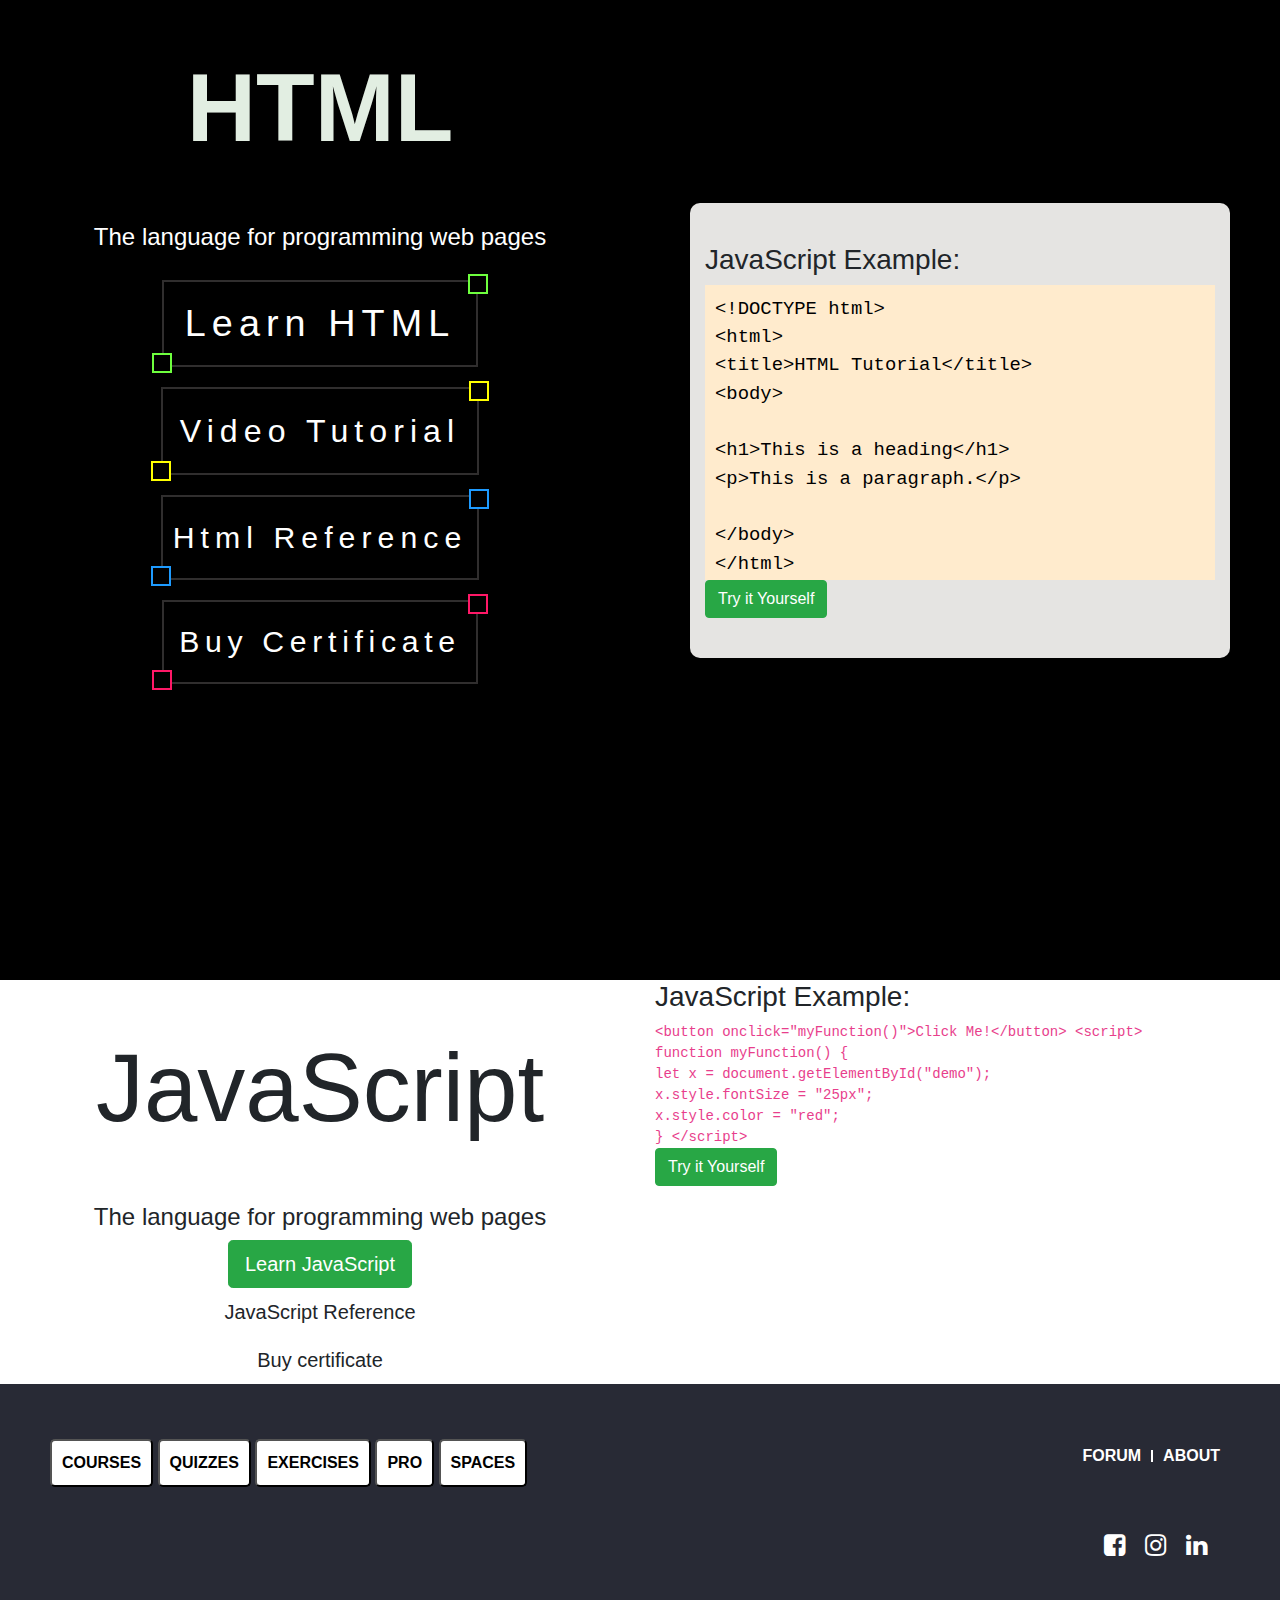
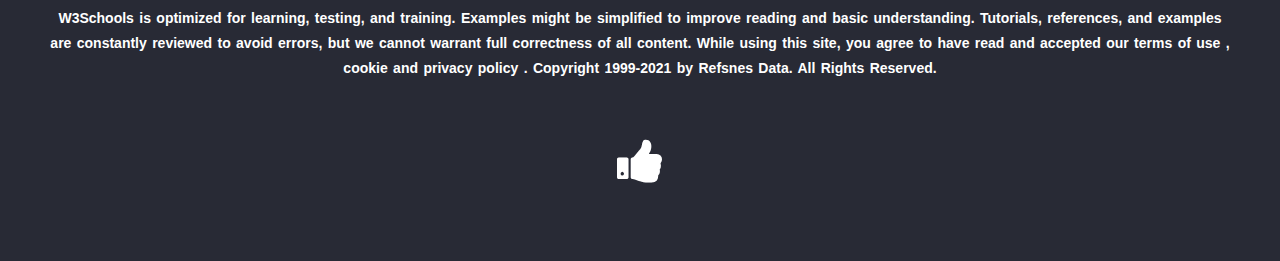
==== Merge.html @ e7c8f990 "Merged codes of  Omkar, Nirzar and Mine." ====
<html>
  <head>
    <meta charset="utf-8" />
    <meta name="viewport" content="width=device-width, initial-scale=1" />
    <title>W3Schools-CLONE</title>
    <script
      src="bootstrap.bundle.min.js"
      integrity="sha384-A3rJD856KowSb7dwlZdYEkO39Gagi7vIsF0jrRAoQmDKKtQBHUuLZ9AsSv4jD4Xa"
      crossorigin="anonymous"
    ></script>
    <link
      href="bootstrap.min.css"
      rel="stylesheet"
      integrity="sha384-gH2yIJqKdNHPEq0n4Mqa/HGKIhSkIHeL5AyhkYV8i59U5AR6csBvApHHNl/vI1Bx"
      crossorigin="anonymous"
    />

    <link
      rel="stylesheet"
      href="https://cdnjs.cloudflare.com/ajax/libs/font-awesome/4.7.0/css/font-awesome.min.css"
    />
    <link rel="stylesheet" href="" />
    <link rel="stylesheet" href="merge.css" />
    <link rel="stylesheet" href="omkar.css" />
    <link rel="stylesheet" href="Nirzar.css" />

    <link
      rel="stylesheet"
      href="https://fonts.googleapis.com/css?family=Open+Sans"
    />
    <meta
      name="viewport"
      content="width=device-width, initial-scale=1.0, shrink-to-fit=no"
    />

    <link
      rel="stylesheet"
      href="https://stackpath.bootstrapcdn.com/bootstrap/4.4.1/css/bootstrap.min.css"
      integrity="sha384-Vkoo8x4CGsO3+Hhxv8T/Q5PaXtkKtu6ug5TOeNV6gBiFeWPGFN9MuhOf23Q9Ifjh"
      crossorigin="anonymous"
    />
    <!-- CSS only -->
    <link
      href="https://cdn.jsdelivr.net/npm/bootstrap@5.2.0/dist/css/bootstrap.min.css"
      rel="stylesheet"
      integrity="sha384-gH2yIJqKdNHPEq0n4Mqa/HGKIhSkIHeL5AyhkYV8i59U5AR6csBvApHHNl/vI1Bx"
      crossorigin="anonymous"
    />
    <!-- JavaScript Bundle with Popper -->
    <script
      src="https://cdn.jsdelivr.net/npm/bootstrap@5.2.0/dist/js/bootstrap.bundle.min.js"
      integrity="sha384-A3rJD856KowSb7dwlZdYEkO39Gagi7vIsF0jrRAoQmDKKtQBHUuLZ9AsSv4jD4Xa"
      crossorigin="anonymous"
    ></script>
  </head>
  <body>
    <!--Lachlan's code-->

    <!--End Lachlan's code-->

    <!--Omkar's code-->
    <div class="container-fluid box">
      <div class="row">
        <div class="col-sm-12 col-md-12 col-lg-6 col-xs-12 box1">
          <h1 class="hero display-1 text-center">
            <span class="bolded1">HTML</span>
          </h1>
          <h4 class="text-center" style="color: white">
            The language for programming web pages
          </h4>
          <div class="buttonbox">
            <div class="btn2">
              <a
                class="hbutton bb"
                href="#"
                style="--clr: #6eff3e"
                type="button"
                ><span1 style="color: white"> Learn HTML</span1><i></i>
              </a>
            </div>
            <div class="btn2">
              <a
                class="h2button bb"
                href="#"
                style="--clr: #ffff00"
                type="button"
                ><span1 style="color: white"> Video Tutorial</span1><i></i
              ></a>
            </div>
            <div class="btn3">
              <a
                class="h3button bb"
                href="#"
                style="--clr: #1e9bff"
                type="button"
                ><span1 style="color: white"> Html Reference</span1><i></i
              ></a>
            </div>
            <div class="btn4">
              <a
                class="h4button bb"
                href="#"
                style="--clr: #ff1867"
                type="button"
                ><span1 style="color: white"> Buy Certificate</span1><i></i
              ></a>
            </div>
          </div>
        </div>
        <div class="col-sm-12 col-md-12 col-xs-12 col-lg-6">
          <div class="row box2">
            <div class="col-sm-12 col-md-12 col-xs-12 innerbox">
              <h3 class="boxtitle">JavaScript Example:</h3>
              <div class="row-xs-12 Hexample">
                <code class="Htext">
                  &lt;!DOCTYPE html&gt;<br />
                  &lt;html&gt;<br />
                  &lt;title&gt;HTML Tutorial&lt;/title&gt;<br />
                  &lt;body&gt;<br /><br />
                  &lt;h1&gt;This is a heading&lt;/h1&gt;<br />
                  &lt;p&gt;This is a paragraph.&lt;/p&gt;<br /><br />
                  &lt;/body&gt;<br />
                  &lt;/html&gt;
                </code>
              </div>
              <div class="trybtn">
                <a
                  href="https://www.w3schools.com/js/tryit.asp?filename=tryjs_default"
                  ><div class="btn btn-success">Try it Yourself</div></a
                >
              </div>
            </div>
          </div>
        </div>
      </div>
    </div>

    <!--End Omkar-->

    <!---Mayur's code-->
    <div class="container-fluid boxx">
      <div class="row">
        <div class="col-sm-12 col-md-12 col-lg-6 col-xs-12 boxx1">
          <h1 class="heroo display-1 text-center">
            <span class="bolded">JavaScript</span>
          </h1>
          <h4 class="text-center">The language for programming web pages</h4>
          <div class="buttonboxx">
            <div class="forbutton text-center">
              <button class="btn btn-success btn-lg" type="button">
                Learn JavaScript
              </button>
            </div>
            <div class="reference text-center">
              <button class="btn btn-lg" type="button">
                JavaScript Reference
              </button>
            </div>
            <div class="certificate text-center">
              <button class="btn btn-lg" type="button">Buy certificate</button>
            </div>
          </div>
        </div>
        <div class="col-sm-12 col-md-12 col-xs-12 col-lg-6">
          <div class="row boxx2">
            <div class="col-sm-12 col-md-12 col-xs-12 innerboxx">
              <h3 class="boxtitle">JavaScript Example:</h3>
              <div class="row-xs-12 example">
                <code class="text">
                  &lt;button onclick="myFunction()"&gt;Click Me!&lt;/button&gt;
                  &lt;script&gt;<br />
                  function myFunction() {<br />
                  let x = document.getElementById("demo");<br />
                  x.style.fontSize = "25px";<br />
                  x.style.color = "red";<br />
                  } &lt;/script&gt;
                </code>
              </div>
              <div class="trybtn">
                <a
                  href="https://www.w3schools.com/js/tryit.asp?filename=tryjs_default"
                  ><div class="btn btn-success">Try it Yourself</div></a
                >
              </div>
            </div>
          </div>
        </div>
      </div>
    </div>
    <!--End of Mayur's code-->

    <!--nirzar-->
    <div class="container4">
      <footer class="w3_dark_blue_bg">
        <button class="but btn-courses"><a href="#">COURSES</a></button>
        <button class="but btn-quizzes"><a href="#">QUIZZES</a></button>
        <button class="but btn-exserciese"><a href="#">EXERCISES</a></button>
        <button class="but btn-pro"><a href="#">PRO</a></button>
        <button class="but btn-spaces"><a href="#">SPACES</a></button>
        <div class="footer_row1">
          <div class="footer_row1_left"></div>
          <div class="footer_row1_right">
            <a href="#">FORUM</a>
            <span></span>
            <a href="#">ABOUT</a>
          </div>
        </div>
        <div class="footer_row2">
          <div class="footer_link_box">
            <a href="#"><i class="fa fa-facebook-square"></i></a>
            <a href="#"><i class="fa fa-instagram"></i></a>
            <a href="#"><i class="fa fa-linkedin"></i></a>
          </div>
        </div>
        <p>
          W3Schools is optimized for learning, testing, and training. Examples
          might be simplified to improve reading and basic understanding.
          Tutorials, references, and examples are constantly reviewed to avoid
          errors, but we cannot warrant full correctness of all content. While
          using this site, you agree to have read and accepted our
          <a href="#">terms of use</a> ,
          <a href="#">cookie and privacy policy</a> .
          <a href="#">Copyright 1999-2021</a> by Refsnes Data. All Rights
          Reserved.
        </p>
        <div class="footer_like_box">
          <a href="#"><i class="fa fa-thumbs-up"></i></a>
        </div>
      </footer>
    </div>

    <!--nirzar-->
  </body>
</html>
---- omkar.css ----
.box {
  background-color: black;
}
.box1 {
  color: rgb(238, 192, 203);
}
h1 {
  padding: 50px;
}

.bolded1 {
  font-weight: bold;
  color: #e2eee2;
}

.buttonbox {
  display: flex;
  min-height: 80vh;
  align-items: center;
  flex-direction: column;
  gap: 20px;
}
.hbutton {
  top: 20px;
  position: relative;
  background: rgb(48, 46, 46);
  color: white;
  text-decoration: none;
  text-transform: "";
  font-size: 1cm;
  letter-spacing: 0.16cm;
  font-weight: 300;
  padding: 15px 23px;
  transition: 0.5s;
}
.bb:hover {
  letter-spacing: 0.18cm;
  background: var(--clr);
  box-shadow: 0 0 35px var(--clr);
}
.bb::before {
  content: "";
  position: absolute;
  inset: 2px;
  background: black;
}
.bb span1 {
  position: relative;
  z-index: 1;
}
.bb i {
  position: absolute;
  inset: 0;
  display: block;
}
.bb i::before {
  content: "";
  position: absolute;
  top: -6px;
  left: 100%;
  transform: translateX(-50%);
  width: 20px;
  height: 20px;
  background: black;
  border: 2px solid var(--clr);
  transition: 0.5s;
}
.bb:hover i::before {
  left: 0%;
  transform: translateX(-50%) rotate(45deg);
  box-shadow: 61px 55px var(--clr);
}
.bb i::after {
  content: "";
  position: absolute;
  bottom: -6px;
  left: 0%;
  transform: translateX(-50%);
  width: 20px;
  height: 20px;
  background: black;
  border: 2px solid var(--clr);
  transition: 0.5s;
}
.bb:hover i::after {
  left: 100%;
  transform: translateX(-50%) rotate(-45deg);
  box-shadow: 61px -55px var(--clr);
}
.h2button {
  top: 20px;
  position: relative;
  background: rgb(48, 46, 46);
  color: white;
  text-decoration: none;
  text-transform: "";
  font-size: 0.85cm;
  letter-spacing: 0.16cm;
  font-weight: 300;
  padding: 20px 19px;
  transition: 0.5s;
}
.h3button {
  top: 20px;
  position: relative;
  background: rgb(48, 46, 46);
  color: white;
  text-decoration: none;
  text-transform: "";
  font-size: 0.8cm;
  letter-spacing: 0.16cm;
  font-weight: 300;
  padding: 20px 12px;
  transition: 0.5s;
}
.h4button {
  top: 20px;
  position: relative;
  background: rgb(48, 46, 46);
  color: white;
  text-decoration: none;
  text-transform: "";
  font-size: 0.8cm;
  letter-spacing: 0.15cm;
  font-weight: 300;
  padding: 19px 17px;
  transition: 0.5s;
}

.box2 {
  padding: 50px;
  padding-top: 30%;
  padding-bottom: 30%;
}

.innerbox {
  background-color: #e5e4e2;
  padding: 40px;
  margin-top: 20px;
  border-radius: 10px;
}

.Hboxtitle {
  width: 40%;
  margin: 0;
  padding: 2%;
  color: #000;
  font-size: 24px;
}

.Hexample {
  background-color: blanchedalmond;
  height: 295px;
  padding: 10px;
}
.Htext {
  color: #000;
  font-size: 0.5cm;
}

.trybtn1 .btn {
  border-radius: 50px;
  vertical-align: middle;
  background: rgb(42, 161, 42);
  margin-top: 20px;
}
.trybtn1 :hover {
  color: black;
}
---- Nirzar.css ----
.w3_dark_blue_bg {
  background-color: #282a35;
}
footer {
  width: 100%;
  padding: 50px;
}

footer .footer_row1 {
  width: 100%;
  display: -webkit-box;
  display: -ms-flexbox;
  display: flex;
}

footer .footer_row1 .footer_row1_left {
  width: 50%;
  display: -webkit-box;
  display: -ms-flexbox;
  display: flex;
}
.but {
  border-radius: 5px;
  background-color: white;
  padding: 10px;
  margin: 5px 0px;
  font-weight: bolder;
}
.but a {
  text-decoration: none;
  color: #000;
}
footer .but a :hover {
  background-color: #e7e9eb;
}

footer .footer_row1 .footer_row1_right {
  width: 50%;
  display: -webkit-box;
  display: -ms-flexbox;
  display: flex;
  -webkit-box-pack: end;
  -ms-flex-pack: end;
  justify-content: flex-end;
  -webkit-box-align: center;
  -ms-flex-align: center;
  align-items: center;
}

footer .footer_row1 .footer_row1_right a {
  text-decoration: none;
  position: relative;
  top: -200%;
  margin: 0 10px;
  color: white;
  font-weight: bolder;
}

footer .footer_row1 .footer_row1_right a:hover {
  color: #04aa6d;
}

footer .footer_row1 .footer_row1_right span {
  display: inline-block;
  position: relative;
  top: -200%;
  width: 2px;
  height: 50%;
  background-color: white;
}

footer .footer_row2 {
  width: 100%;
  display: -webkit-box;
  display: -ms-flexbox;
  display: flex;
  -webkit-box-pack: end;
  -ms-flex-pack: end;
  justify-content: flex-end;
  height: 60px;
}

footer .footer_row2 .footer_link_box {
  width: 150px;
  height: 100%;
  display: -webkit-box;
  display: -ms-flexbox;
  display: flex;
  -webkit-box-align: center;
  -ms-flex-align: center;
  align-items: center;
  -webkit-box-pack: center;
  -ms-flex-pack: center;
  justify-content: center;
}

footer .footer_row2 .footer_link_box a {
  text-decoration: none;
  margin: 0 10px;
}

footer .footer_row2 .footer_link_box a i {
  color: white;
  font-size: 25px;
}

footer .footer_row2 .footer_link_box a:hover i {
  color: #04aa6d;
}

footer > p {
  margin: 30px 0;
  text-align: center;
  color: white;
  font-weight: bolder;
  font-size: 14px;
  line-height: 25px;
  word-spacing: 1.5px;
}

footer > p a {
  color: white;
}

footer > p a:hover {
  color: #04aa6d;
}

footer .footer_like_box {
  width: 100%;
  height: 100px;
  display: -webkit-box;
  display: -ms-flexbox;
  display: flex;
  -webkit-box-pack: center;
  -ms-flex-pack: center;
  justify-content: center;
  -webkit-box-align: center;
  -ms-flex-align: center;
  align-items: center;
}

footer .footer_like_box a {
  text-decoration: none;
}

footer .footer_like_box a i {
  font-size: 50px;
  color: white;
}

footer .footer_like_box a:hover i {
  color: #e7e9eb;
}
@media screen and (max-width: 992px) {
  .column_level_outer {
    width: 100%;
    -webkit-box-orient: vertical;
    -webkit-box-direction: normal;
    -ms-flex-direction: column;
    flex-direction: column;
  }
  .column_level_outer .column_level_main {
    width: 100% !important;
  }
  .other_link_container .lg_link_container {
    width: 95%;
    margin: 10px 0;
  }
  .other_link_container .w3links_box {
    margin: 10px 0;
  }
  .other_link_container .w3links_box20 {
    width: 45.1%;
  }
  .other_link_container .w3links_box45 {
    width: 95%;
  }
  footer .footer_row1 {
    -webkit-box-orient: vertical;
    -webkit-box-direction: normal;
    -ms-flex-direction: column;
    flex-direction: column;
  }
  footer .footer_row1 .footer_row1_left {
    width: 100%;
    -webkit-box-pack: center;
    -ms-flex-pack: center;
    justify-content: center;
    margin: 10px 0;
  }
  footer .footer_row1 .footer_row1_right {
    -webkit-box-pack: center;
    -ms-flex-pack: center;
    justify-content: center;
    margin: 10px 0;
    width: 100%;
  }
}
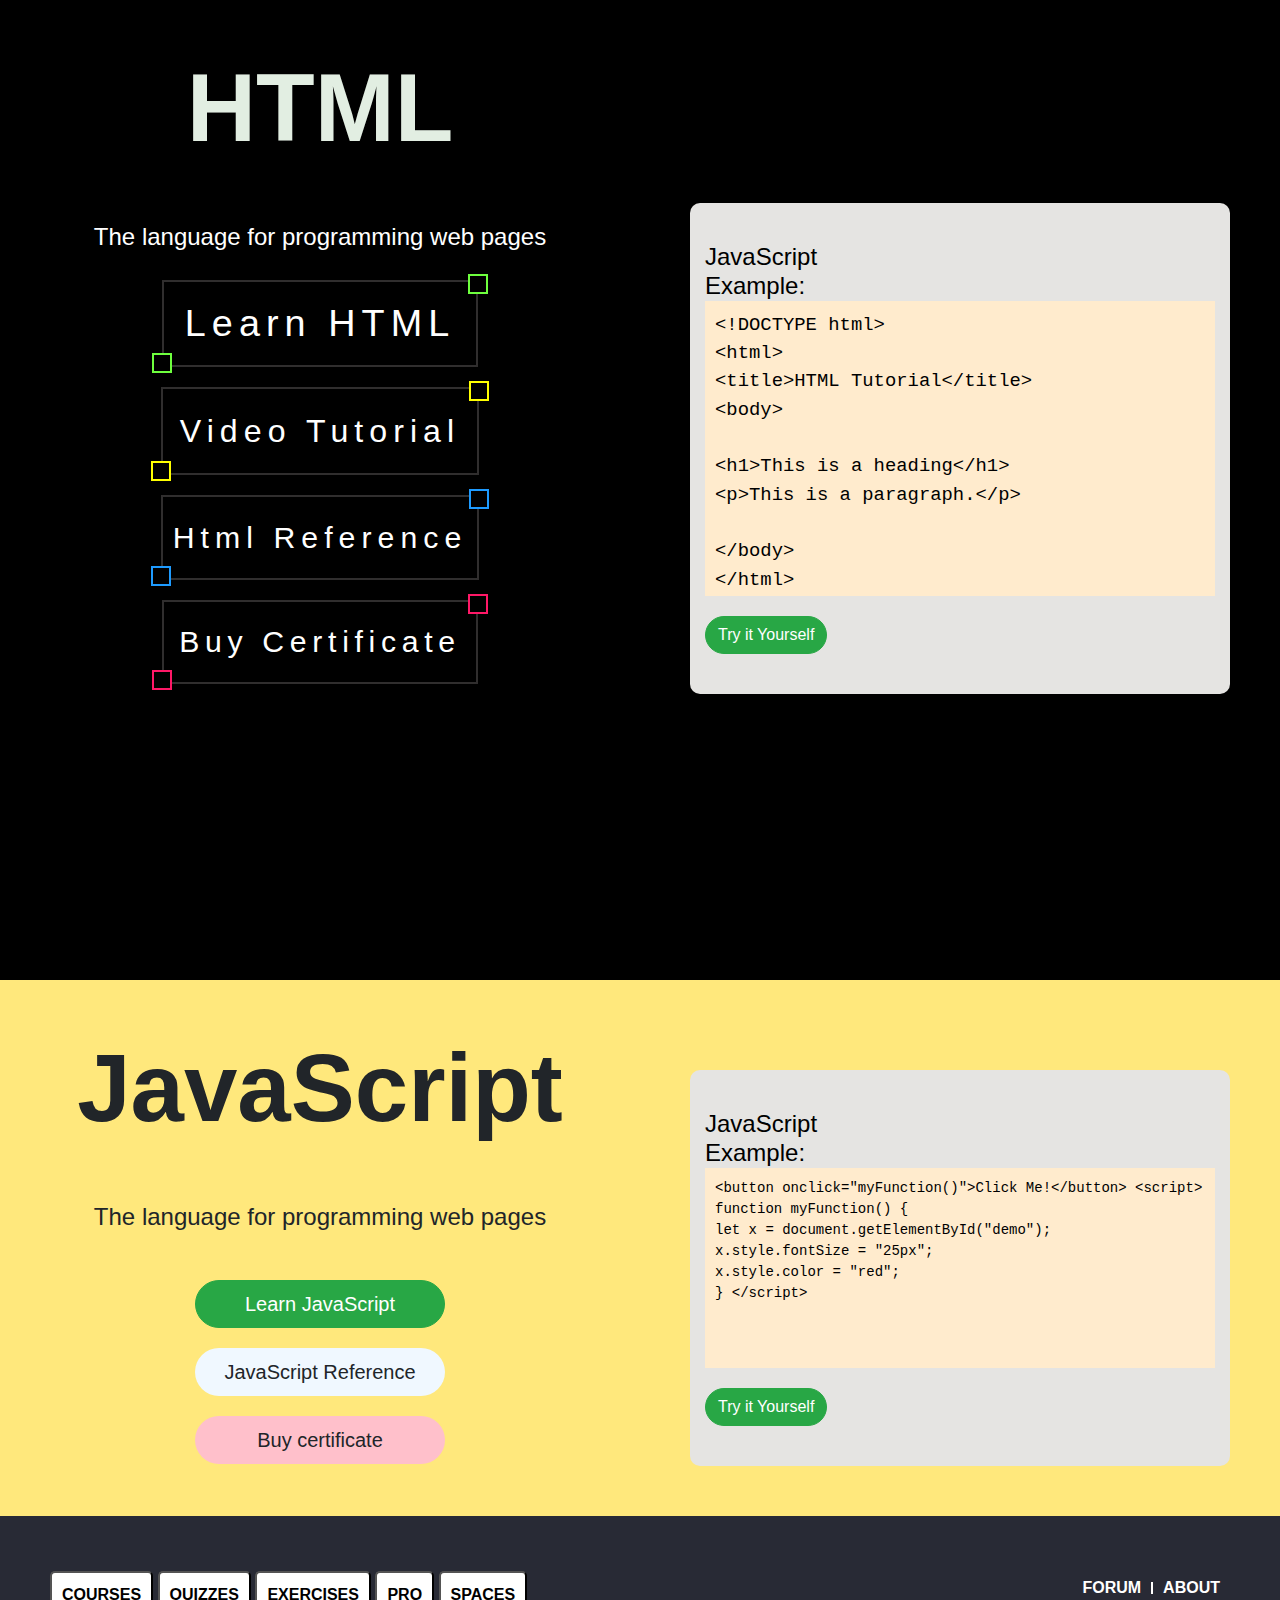
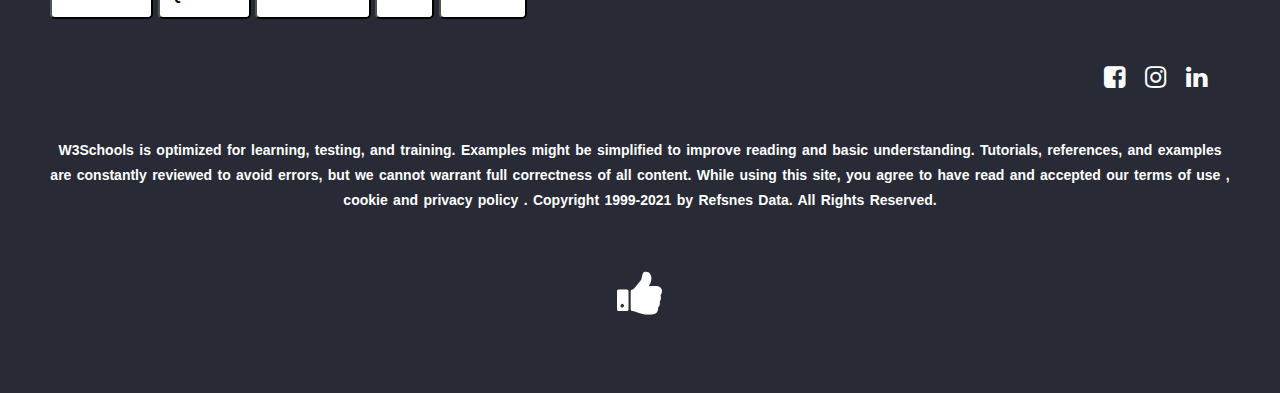
==== commit 1a01e25d: "Update Merge.html" ====
--- a/Merge.html
+++ b/Merge.html
@@ -20,7 +20,7 @@
       href="https://cdnjs.cloudflare.com/ajax/libs/font-awesome/4.7.0/css/font-awesome.min.css"
     />
     <link rel="stylesheet" href="" />
-    <link rel="stylesheet" href="merge.css" />
+    <link rel="stylesheet" href="Mayur.css" />
     <link rel="stylesheet" href="omkar.css" />
     <link rel="stylesheet" href="Nirzar.css" />
 
--- a/Mayur.css
+++ b/Mayur.css
@@ -0,0 +1,72 @@
+.boxx {
+  background-color: #ffe87c;
+}
+
+.green {
+  background-color: green;
+}
+
+h1 {
+  padding: 50px;
+}
+
+.bolded {
+  font-weight: bold;
+}
+
+.buttonboxx {
+  padding: 40px;
+}
+
+.forbutton .btn {
+  width: 250px;
+  border-radius: 50px;
+}
+
+.reference .btn {
+  background-color: aliceblue;
+  border-radius: 50px;
+  margin-top: 20px;
+  margin-bottom: 20px;
+  width: 250px;
+}
+
+.certificate .btn {
+  background-color: pink;
+  border-radius: 50px;
+  width: 250px;
+}
+
+.boxx2 {
+  padding: 50px;
+  padding-top: 70px;
+}
+
+.innerboxx {
+  background-color: #e5e4e2;
+  padding: 40px;
+  margin-top: 20px;
+  border-radius: 10px;
+}
+
+.boxtitle {
+  width: 40%;
+  margin: 0;
+  padding: 0%;
+  color: black;
+  font-size: 24px;
+}
+
+.example {
+  background-color: blanchedalmond;
+  height: 200px;
+  padding: 10px;
+}
+.text {
+  color: black;
+}
+
+.trybtn .btn {
+  border-radius: 50px;
+  margin-top: 20px;
+}
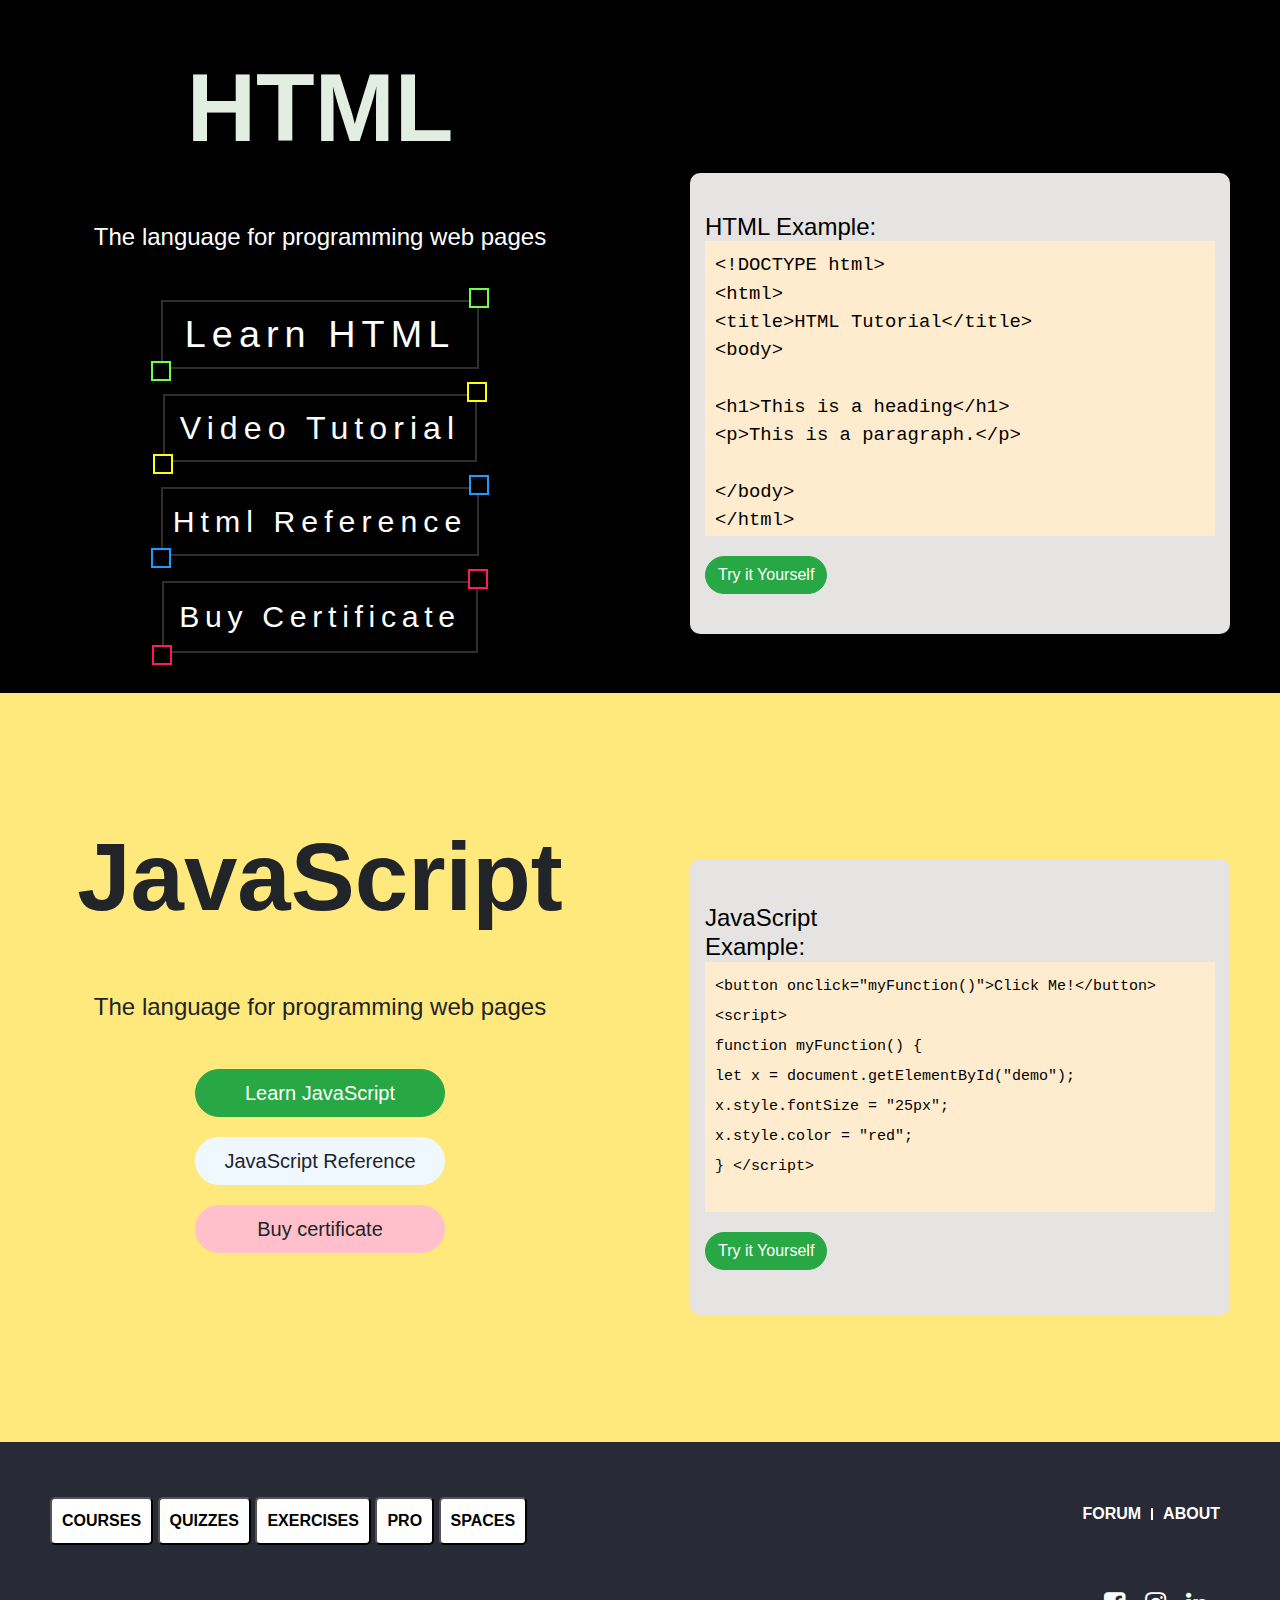
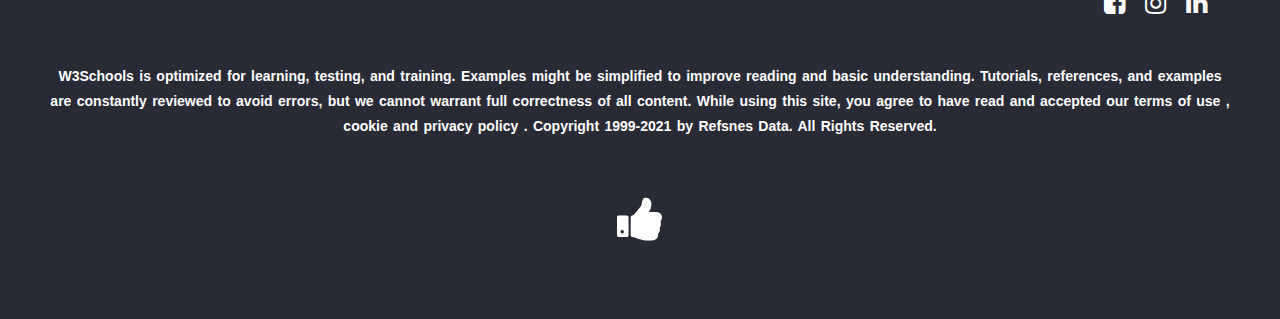
==== commit 1c6f46d5: "updated Changes" ====
--- a/Merge.html
+++ b/Merge.html
@@ -110,7 +110,7 @@
         <div class="col-sm-12 col-md-12 col-xs-12 col-lg-6">
           <div class="row box2">
             <div class="col-sm-12 col-md-12 col-xs-12 innerbox">
-              <h3 class="boxtitle">JavaScript Example:</h3>
+              <h3 class="boxtitle">HTML Example:</h3>
               <div class="row-xs-12 Hexample">
                 <code class="Htext">
                   &lt;!DOCTYPE html&gt;<br />
--- a/Mayur.css
+++ b/Mayur.css
@@ -1,5 +1,6 @@
 .boxx {
   background-color: #ffe87c;
+  padding: 6%;
 }
 
 .green {
@@ -44,9 +45,14 @@
 
 .innerboxx {
   background-color: #e5e4e2;
-  padding: 40px;
+  padding: 45px;
   margin-top: 20px;
   border-radius: 10px;
+}
+@media (max-width: 600px) {
+  .innerboxx {
+    display: none !important;
+  }
 }
 
 .boxtitle {
@@ -59,10 +65,12 @@
 
 .example {
   background-color: blanchedalmond;
-  height: 200px;
+  height: 250px;
   padding: 10px;
 }
 .text {
+  line-height: 30px;
+  font-size: 15px;
   color: black;
 }
 
--- a/omkar.css
+++ b/omkar.css
@@ -3,6 +3,7 @@
 }
 .box1 {
   color: rgb(238, 192, 203);
+  padding-bottom: 60px;
 }
 h1 {
   padding: 50px;
@@ -14,13 +15,14 @@
 }
 
 .buttonbox {
+  padding-top: 20px;
   display: flex;
-  min-height: 80vh;
+  min-height: 40vh;
   align-items: center;
   flex-direction: column;
-  gap: 20px;
+  gap: 25px;
 }
-.hbutton {
+.btn2 .hbutton {
   top: 20px;
   position: relative;
   background: rgb(48, 46, 46);
@@ -30,7 +32,7 @@
   font-size: 1cm;
   letter-spacing: 0.16cm;
   font-weight: 300;
-  padding: 15px 23px;
+  padding: 6px 24px;
   transition: 0.5s;
 }
 .bb:hover {
@@ -56,7 +58,7 @@
 .bb i::before {
   content: "";
   position: absolute;
-  top: -6px;
+  top: -12px;
   left: 100%;
   transform: translateX(-50%);
   width: 20px;
@@ -68,12 +70,12 @@
 .bb:hover i::before {
   left: 0%;
   transform: translateX(-50%) rotate(45deg);
-  box-shadow: 61px 55px var(--clr);
+  box-shadow: 52px 51px var(--clr);
 }
 .bb i::after {
   content: "";
   position: absolute;
-  bottom: -6px;
+  bottom: -12px;
   left: 0%;
   transform: translateX(-50%);
   width: 20px;
@@ -85,9 +87,9 @@
 .bb:hover i::after {
   left: 100%;
   transform: translateX(-50%) rotate(-45deg);
-  box-shadow: 61px -55px var(--clr);
+  box-shadow: 51px -52px var(--clr);
 }
-.h2button {
+.btn2 .h2button {
   top: 20px;
   position: relative;
   background: rgb(48, 46, 46);
@@ -97,10 +99,10 @@
   font-size: 0.85cm;
   letter-spacing: 0.16cm;
   font-weight: 300;
-  padding: 20px 19px;
+  padding: 10px 17px;
   transition: 0.5s;
 }
-.h3button {
+.btn3 .h3button {
   top: 20px;
   position: relative;
   background: rgb(48, 46, 46);
@@ -110,10 +112,10 @@
   font-size: 0.8cm;
   letter-spacing: 0.16cm;
   font-weight: 300;
-  padding: 20px 12px;
+  padding: 12px 12px;
   transition: 0.5s;
 }
-.h4button {
+.btn4 .h4button {
   top: 20px;
   position: relative;
   background: rgb(48, 46, 46);
@@ -123,14 +125,18 @@
   font-size: 0.8cm;
   letter-spacing: 0.15cm;
   font-weight: 300;
-  padding: 19px 17px;
+  padding: 13px 17px;
   transition: 0.5s;
 }
 
 .box2 {
   padding: 50px;
-  padding-top: 30%;
-  padding-bottom: 30%;
+  padding-top: 25%;
+}
+@media (max-width: 600px) {
+  .innerbox {
+    display: none !important;
+  }
 }
 
 .innerbox {
